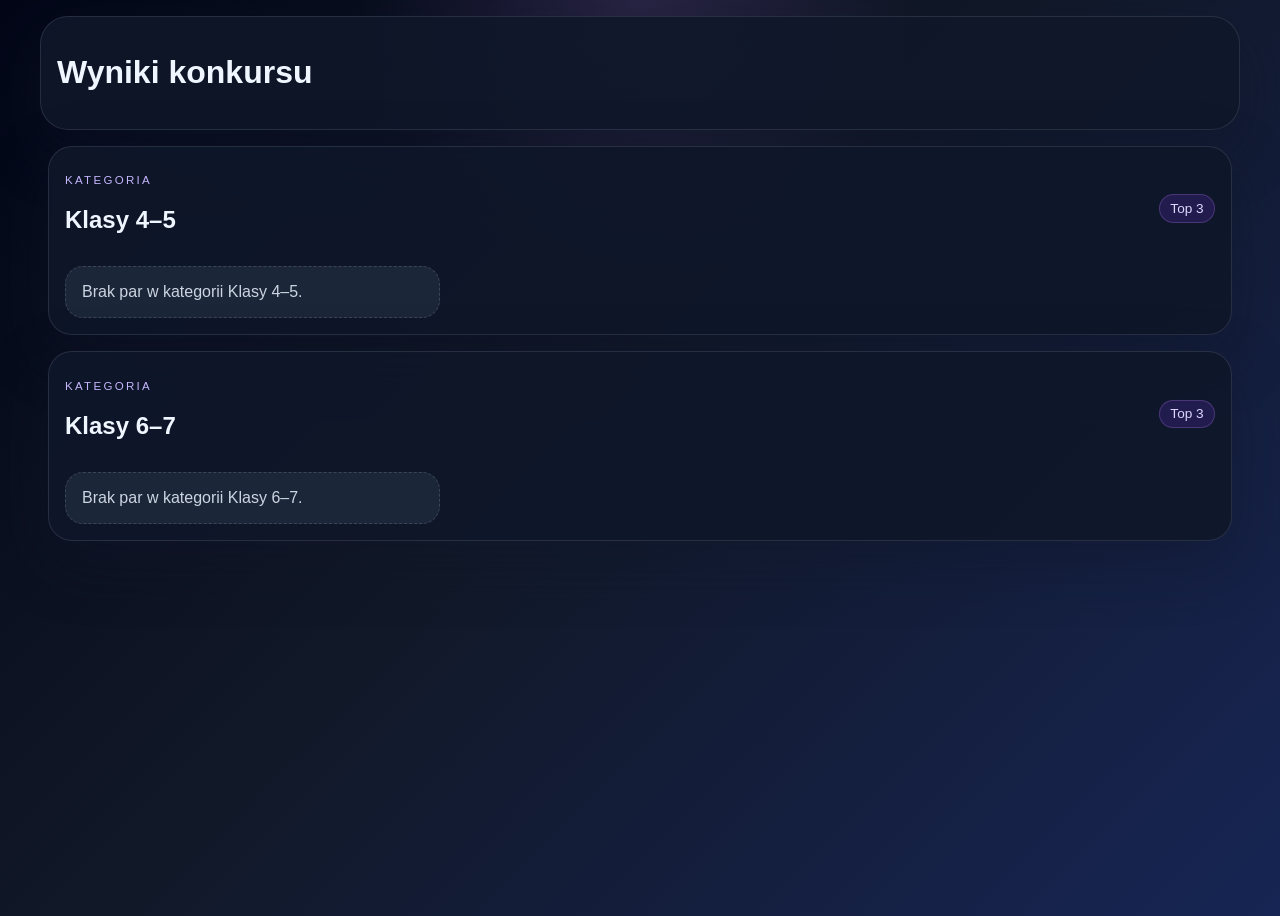
==== podium.html @ c76a5875 "Lepsze punkty i etykietki!" ====
<!DOCTYPE html>
<html lang="pl">
<head>
  <meta charset="UTF-8">
  <title>Podium</title>
  <meta name="viewport" content="width=device-width, initial-scale=1.0">
  <link rel="stylesheet" href="css/podium.css">
</head>
<body>

<header class="hero-card">
  <div>
    <h1>Wyniki konkursu</h1>
  </div>
</header>

<main class="page-shell">
  <section class="podium-section">
    <article class="panel podium-card-panel">
      <div class="panel-heading compact">
        <div>
          <p class="eyebrow">Kategoria</p>
          <h2 id="category-title-1">Klasy 4–5</h2>
        </div>
        <span class="pill">Top 3</span>
      </div>
      <div id="podium-1" class="podium-grid three-columns"></div>
    </article>

    <article class="panel podium-card-panel">
      <div class="panel-heading compact">
        <div>
          <p class="eyebrow">Kategoria</p>
          <h2 id="category-title-2">Klasy 6–7</h2>
        </div>
        <span class="pill">Top 3</span>
      </div>
      <div id="podium-2" class="podium-grid three-columns"></div>
    </article>
  </section>
</main>

<script src="js/storage.js"></script>
<script src="js/podium.js"></script>

</body>
</html>
---- css/podium.css ----
* { box-sizing: border-box; }

body {
  margin: 0;
  min-height: 100vh;
  font-family: "Segoe UI", Arial, sans-serif;
  background:
    radial-gradient(circle at top, rgba(192, 132, 252, 0.16), transparent 25%),
    linear-gradient(135deg, #020617 0%, #111827 45%, #172554 100%);
  color: #eff6ff;
}

.page-shell, .hero-card, .panel {
  width: min(1200px, calc(100% - 1rem));
  margin: 0 auto;
}

.hero-card {
  margin-top: 1rem;
  border-radius: 28px;
  padding: 1rem;
  background: rgba(15, 23, 42, 0.88);
  border: 1px solid rgba(148, 163, 184, 0.18);
  box-shadow: 0 20px 60px rgba(15, 23, 42, 0.45);
}

.eyebrow { text-transform: uppercase; letter-spacing: 0.2em; font-size: 0.72rem; color: #c4b5fd; }
.lead { color: #dbeafe; }

.page-shell { padding: 1rem 0 1.5rem; }

.podium-section { display: grid; gap: 1rem; }

.panel {
  border-radius: 24px;
  background: rgba(15, 23, 42, 0.9);
  border: 1px solid rgba(148, 163, 184, 0.18);
  box-shadow: 0 20px 60px rgba(15, 23, 42, 0.45);
  padding: 1rem;
}

.panel-heading { display: flex; justify-content: space-between; align-items: flex-end; gap: 1rem; margin-bottom: 0.75rem; }
.panel-heading.compact { align-items: center; }

.pill {
  display: inline-flex;
  align-items: center;
  gap: 0.35rem;
  border-radius: 999px;
  padding: 0.35rem 0.65rem;
  background: rgba(124, 58, 237, 0.18);
  border: 1px solid rgba(192, 132, 252, 0.25);
  color: #ddd6fe;
  font-size: 0.85rem;
}

.podium-grid {
  display: grid;
  gap: 0.75rem;
}

.podium-grid.three-columns { grid-template-columns: repeat(3, minmax(0, 1fr)); }

.podium-column {
  border-radius: 18px;
  padding: 0.5rem;
  text-align: center;
  color: #eff6ff;
  font-weight: 700;
  background: rgba(30, 41, 59, 0.92);
  border: 1px solid rgba(148, 163, 184, 0.18);
}

.first-place { background: linear-gradient(135deg, rgba(245, 158, 11, 0.18), rgba(251, 191, 36, 0.08)); }
.second-place { background: linear-gradient(135deg, rgba(148, 163, 184, 0.18), rgba(226, 232, 240, 0.08)); }
.third-place { background: linear-gradient(135deg, rgba(251, 146, 60, 0.18), rgba(253, 186, 116, 0.08)); }

.podium-card {
  border-radius: 18px;
  padding: 0.9rem;
  border: 1px solid rgba(148, 163, 184, 0.18);
  background: linear-gradient(135deg, rgba(30, 41, 59, 0.98), rgba(17, 24, 39, 0.98));
  box-shadow: 0 12px 30px rgba(15, 23, 42, 0.35);
}

.podium-card.first { border-color: rgba(251, 191, 36, 0.35); }
.podium-card.second { border-color: rgba(226, 232, 240, 0.25); }
.podium-card.third { border-color: rgba(254, 215, 170, 0.25); }

.medal { display: block; font-size: 1.2rem; margin-bottom: 0.25rem; }
.podium-card h3 { margin-bottom: 0.35rem; font-size: 1.04rem; }
.podium-card .score, .podium-card .time { margin: 0.15rem 0; color: #dbeafe; font-size: 0.92rem; }

.empty-card {
  border-radius: 18px;
  padding: 1rem;
  background: rgba(30, 41, 59, 0.92);
  border: 1px dashed rgba(148, 163, 184, 0.25);
  color: #cbd5e1;
}

@media (max-width: 980px) {
  .podium-grid.three-columns { grid-template-columns: 1fr; }
  .panel-heading { flex-direction: column; align-items: flex-start; }
}
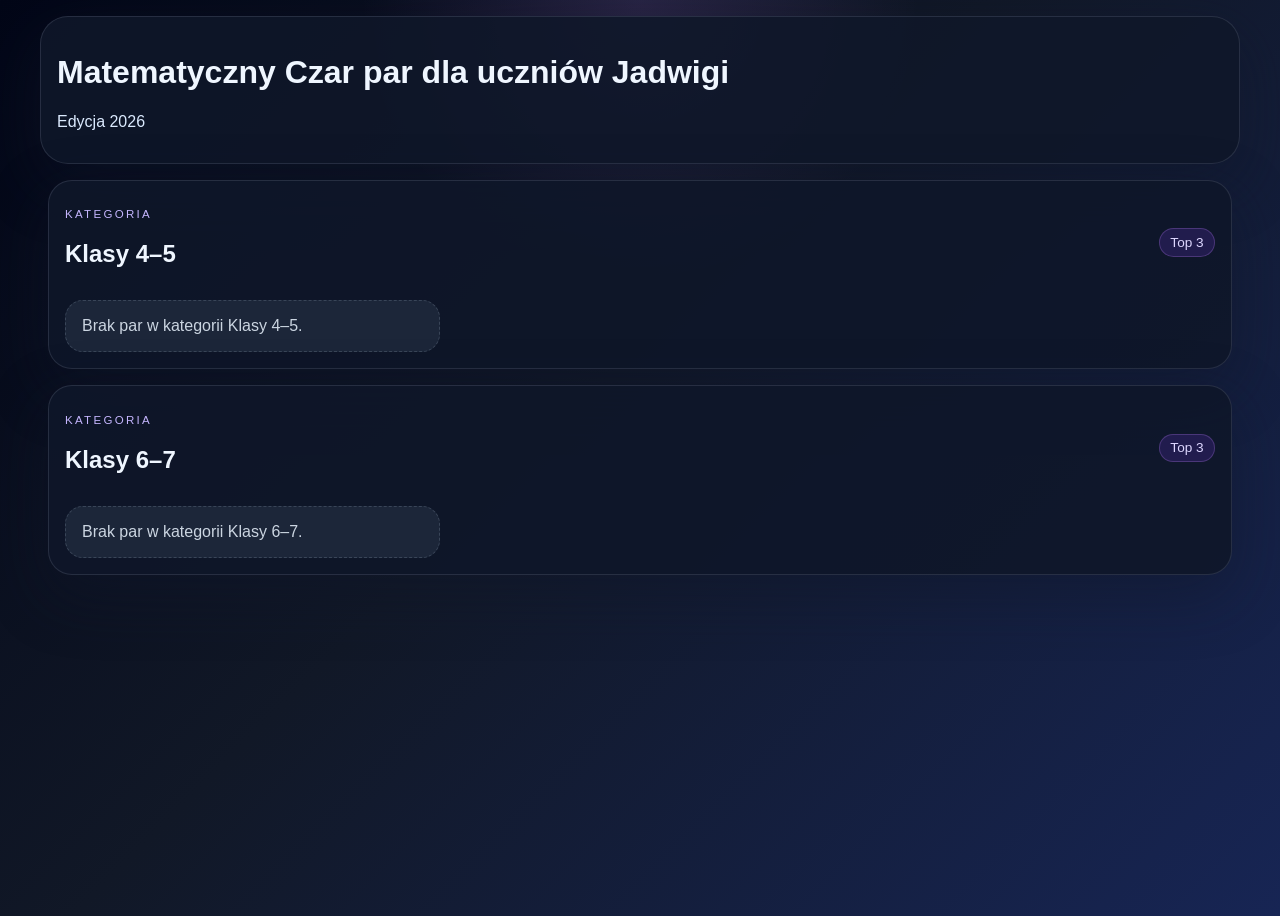
==== commit df1b8b37: "Update header title and add edition information" ====
--- a/podium.html
+++ b/podium.html
@@ -10,7 +10,8 @@
 
 <header class="hero-card">
   <div>
-    <h1>Wyniki konkursu</h1>
+    <h1>Matematyczny Czar par dla uczniów Jadwigi</h1>
+    <p class="lead">Edycja 2026</p>
   </div>
 </header>
 
@@ -44,4 +45,4 @@
 <script src="js/podium.js"></script>
 
 </body>
-</html>+</html>
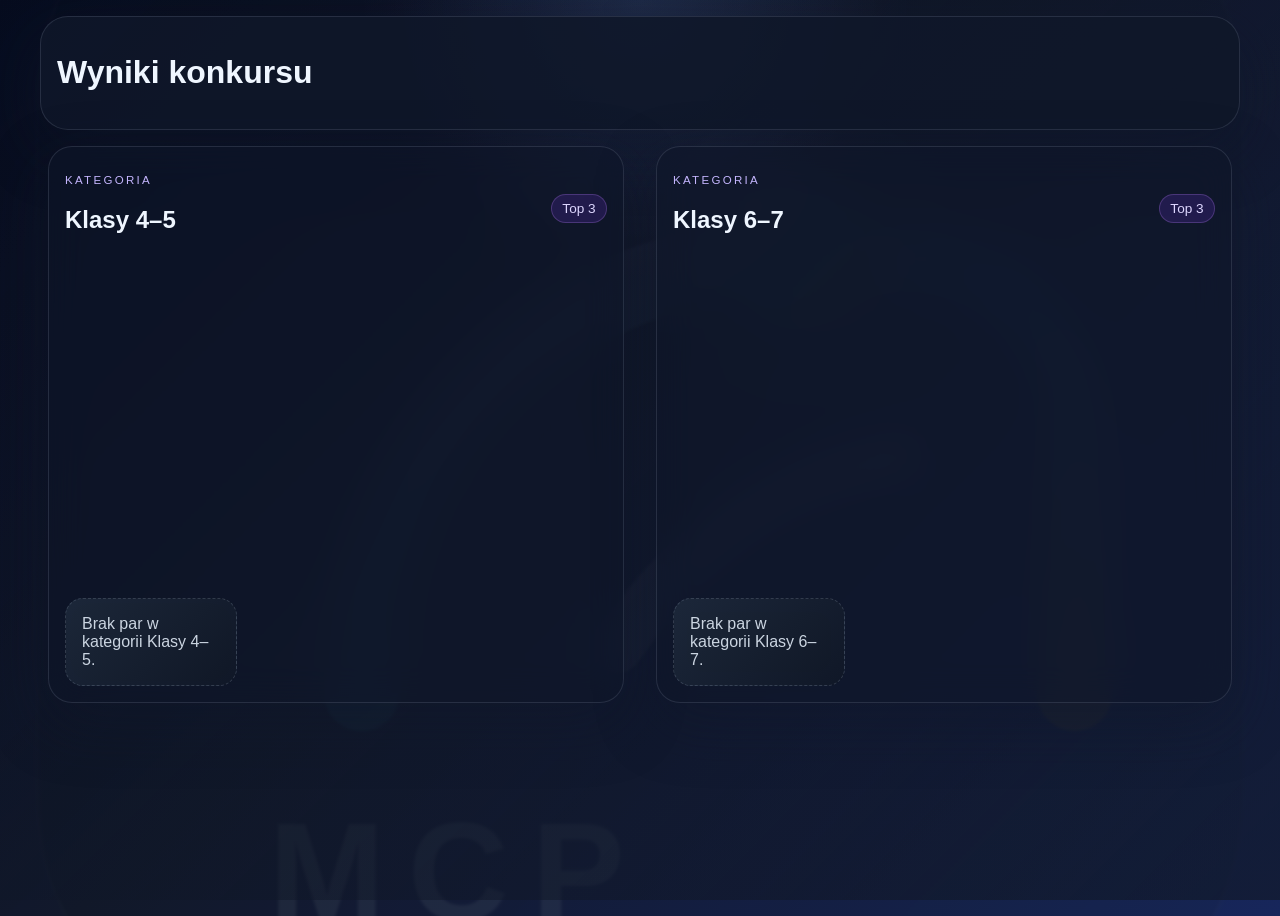
==== commit 4125803c: "Brym brym patapim" ====
--- a/podium.html
+++ b/podium.html
@@ -4,14 +4,14 @@
   <meta charset="UTF-8">
   <title>Podium</title>
   <meta name="viewport" content="width=device-width, initial-scale=1.0">
+  <link rel="icon" type="image/svg+xml" href="assets/favicon.svg">
   <link rel="stylesheet" href="css/podium.css">
 </head>
 <body>
 
 <header class="hero-card">
   <div>
-    <h1>Matematyczny Czar par dla uczniów Jadwigi</h1>
-    <p class="lead">Edycja 2026</p>
+    <h1>Wyniki konkursu</h1>
   </div>
 </header>
 
@@ -45,4 +45,4 @@
 <script src="js/podium.js"></script>
 
 </body>
-</html>
+</html>
--- a/css/podium.css
+++ b/css/podium.css
@@ -8,6 +8,30 @@
     radial-gradient(circle at top, rgba(192, 132, 252, 0.16), transparent 25%),
     linear-gradient(135deg, #020617 0%, #111827 45%, #172554 100%);
   color: #eff6ff;
+  position: relative;
+  overflow-x: hidden;
+}
+
+body::before {
+  content: "";
+  position: fixed;
+  inset: -8%;
+  background:
+    linear-gradient(rgba(15, 23, 42, 0.20), rgba(15, 23, 42, 0.20)),
+    url("../assets/logo.svg") center/cover no-repeat;
+  opacity: 0.08;
+  filter: blur(1.5px) saturate(1.1);
+  z-index: -2;
+}
+
+body::after {
+  content: "";
+  position: fixed;
+  inset: 0;
+  background:
+    radial-gradient(circle at top, rgba(56, 189, 248, 0.08), transparent 22%),
+    linear-gradient(135deg, rgba(15, 23, 42, 0.35), rgba(17, 24, 39, 0.65));
+  z-index: -1;
 }
 
 .page-shell, .hero-card, .panel {
@@ -29,14 +53,16 @@
 
 .page-shell { padding: 1rem 0 1.5rem; }
 
-.podium-section { display: grid; gap: 1rem; }
+.podium-section { display: grid; gap: 1rem; grid-template-columns: repeat(2, minmax(0, 1fr)); }
 
 .panel {
   border-radius: 24px;
-  background: rgba(15, 23, 42, 0.9);
+  background: rgba(15, 23, 42, 0.56);
   border: 1px solid rgba(148, 163, 184, 0.18);
   box-shadow: 0 20px 60px rgba(15, 23, 42, 0.45);
   padding: 1rem;
+  backdrop-filter: blur(18px);
+  -webkit-backdrop-filter: blur(18px);
 }
 
 .panel-heading { display: flex; justify-content: space-between; align-items: flex-end; gap: 1rem; margin-bottom: 0.75rem; }
@@ -56,50 +82,92 @@
 
 .podium-grid {
   display: grid;
-  gap: 0.75rem;
+  gap: 0.85rem;
+  align-items: end;
+  grid-template-columns: repeat(3, minmax(0, 1fr));
+  min-height: 420px;
 }
 
-.podium-grid.three-columns { grid-template-columns: repeat(3, minmax(0, 1fr)); }
-
 .podium-column {
-  border-radius: 18px;
-  padding: 0.5rem;
-  text-align: center;
-  color: #eff6ff;
-  font-weight: 700;
-  background: rgba(30, 41, 59, 0.92);
-  border: 1px solid rgba(148, 163, 184, 0.18);
+  display: flex;
+  align-items: flex-end;
+  min-height: 420px;
 }
 
-.first-place { background: linear-gradient(135deg, rgba(245, 158, 11, 0.18), rgba(251, 191, 36, 0.08)); }
-.second-place { background: linear-gradient(135deg, rgba(148, 163, 184, 0.18), rgba(226, 232, 240, 0.08)); }
-.third-place { background: linear-gradient(135deg, rgba(251, 146, 60, 0.18), rgba(253, 186, 116, 0.08)); }
+.podium-riser {
+  width: 100%;
+  min-height: var(--podium-height, 170px);
+  display: flex;
+  align-items: flex-end;
+}
 
 .podium-card {
-  border-radius: 18px;
+  width: 100%;
+  min-height: var(--podium-height, 170px);
+  border-radius: 22px;
   padding: 0.9rem;
   border: 1px solid rgba(148, 163, 184, 0.18);
-  background: linear-gradient(135deg, rgba(30, 41, 59, 0.98), rgba(17, 24, 39, 0.98));
-  box-shadow: 0 12px 30px rgba(15, 23, 42, 0.35);
+  background: linear-gradient(135deg, rgba(17, 24, 39, 0.82), rgba(30, 41, 59, 0.92));
+  box-shadow: 0 18px 40px rgba(15, 23, 42, 0.38);
+  text-align: center;
+  display: flex;
+  flex-direction: column;
+  justify-content: flex-end;
+  gap: 0.2rem;
+  backdrop-filter: blur(14px);
+  -webkit-backdrop-filter: blur(14px);
+  transition: transform 180ms ease, box-shadow 180ms ease;
 }
 
-.podium-card.first { border-color: rgba(251, 191, 36, 0.35); }
+.podium-column.first .podium-card { background: linear-gradient(135deg, rgba(251, 191, 36, 0.18), rgba(120, 53, 15, 0.78)); }
+.podium-column.second .podium-card { background: linear-gradient(135deg, rgba(226, 232, 240, 0.16), rgba(30, 41, 59, 0.92)); }
+.podium-column.third .podium-card { background: linear-gradient(135deg, rgba(253, 186, 116, 0.16), rgba(120, 53, 15, 0.68)); }
+
+.podium-card::before {
+  content: "";
+  position: absolute;
+  inset: 0;
+  border-radius: inherit;
+  background: linear-gradient(180deg, rgba(255, 255, 255, 0.08), rgba(255, 255, 255, 0) 28%);
+  pointer-events: none;
+}
+
+.podium-card > * { position: relative; z-index: 1; }
+
+.podium-card.first { border-color: rgba(251, 191, 36, 0.45); box-shadow: 0 18px 45px rgba(251, 191, 36, 0.18); }
 .podium-card.second { border-color: rgba(226, 232, 240, 0.25); }
-.podium-card.third { border-color: rgba(254, 215, 170, 0.25); }
+.podium-card.third { border-color: rgba(253, 186, 116, 0.35); }
 
-.medal { display: block; font-size: 1.2rem; margin-bottom: 0.25rem; }
-.podium-card h3 { margin-bottom: 0.35rem; font-size: 1.04rem; }
-.podium-card .score, .podium-card .time { margin: 0.15rem 0; color: #dbeafe; font-size: 0.92rem; }
+.medal { display: block; font-size: 1.15rem; margin-bottom: 0.15rem; }
+.podium-card h3 { margin: 0 0 0.15rem; font-size: 1.04rem; line-height: 1.2; }
+.podium-card .score, .podium-card .time { margin: 0; color: #eff6ff; font-size: 0.92rem; }
+
+.podium-card .score { color: #fde68a; font-weight: 700; }
+.podium-card .time { color: #dbeafe; }
 
 .empty-card {
   border-radius: 18px;
   padding: 1rem;
-  background: rgba(30, 41, 59, 0.92);
+  background: linear-gradient(135deg, rgba(30, 41, 59, 0.92), rgba(17, 24, 39, 0.92));
   border: 1px dashed rgba(148, 163, 184, 0.25);
   color: #cbd5e1;
+  backdrop-filter: blur(14px);
+  -webkit-backdrop-filter: blur(14px);
+}
+
+@media (max-width: 1180px) {
+  .podium-section { grid-template-columns: 1fr; }
 }
 
 @media (max-width: 980px) {
-  .podium-grid.three-columns { grid-template-columns: 1fr; }
   .panel-heading { flex-direction: column; align-items: flex-start; }
+  .podium-grid { min-height: auto; }
+  .podium-column { min-height: auto; }
 }
+
+@media (max-width: 720px) {
+  .podium-grid { grid-template-columns: 1fr; }
+  .podium-column { min-height: auto; }
+  .podium-riser { min-height: auto; }
+  .podium-card { min-height: auto; }
+}
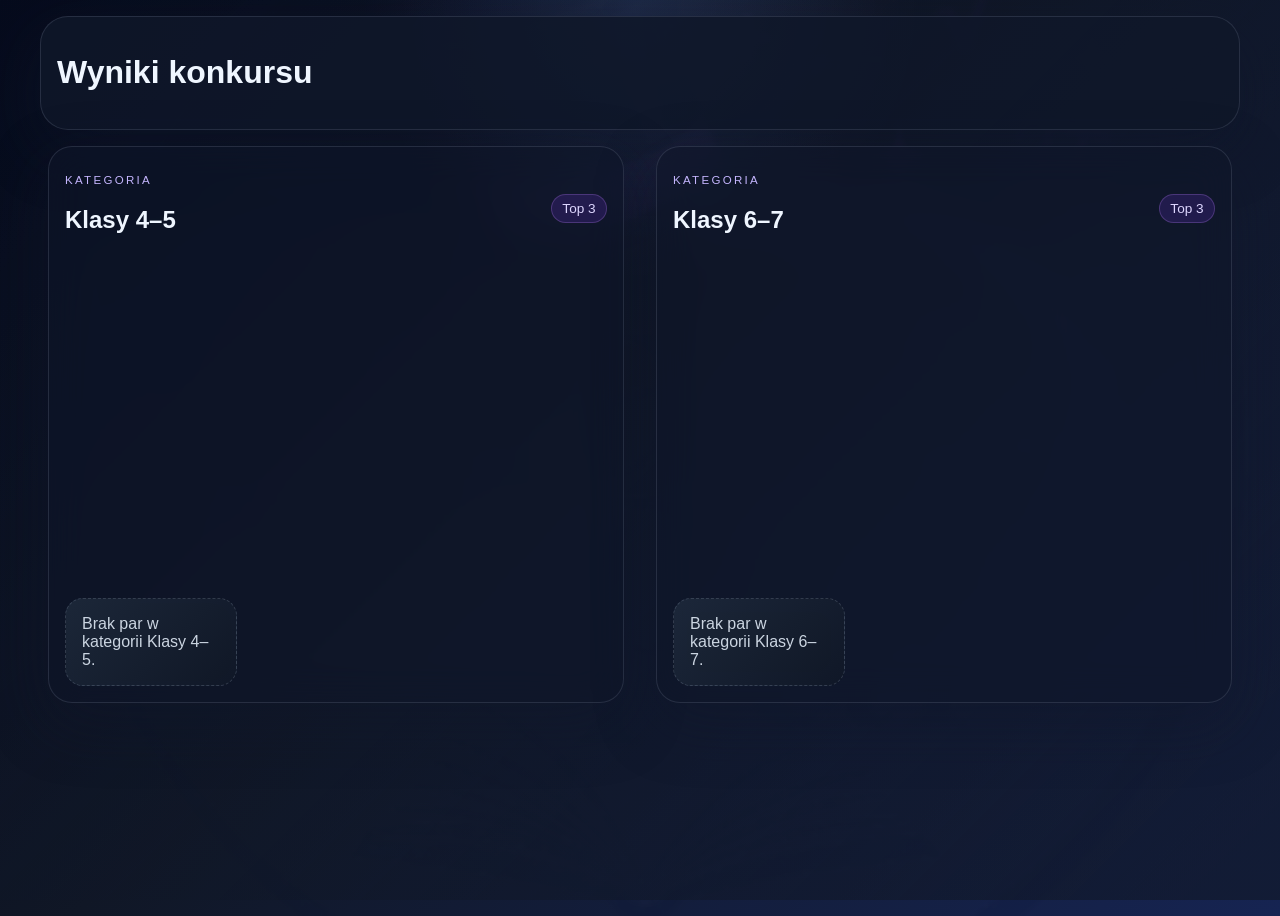
==== commit 002b4655: "Tung Tung Tung push i commit" ====
--- a/podium.html
+++ b/podium.html
@@ -4,7 +4,7 @@
   <meta charset="UTF-8">
   <title>Podium</title>
   <meta name="viewport" content="width=device-width, initial-scale=1.0">
-  <link rel="icon" type="image/svg+xml" href="assets/favicon.svg">
+  <link rel="icon" type="image/png" href="assets/Mat-carpar icon.png">
   <link rel="stylesheet" href="css/podium.css">
 </head>
 <body>
--- a/css/podium.css
+++ b/css/podium.css
@@ -17,9 +17,9 @@
   position: fixed;
   inset: -8%;
   background:
-    linear-gradient(rgba(15, 23, 42, 0.20), rgba(15, 23, 42, 0.20)),
-    url("../assets/logo.svg") center/cover no-repeat;
-  opacity: 0.08;
+    linear-gradient(rgba(15, 23, 42, 0.18), rgba(15, 23, 42, 0.18)),
+    url("../assets/Mat-czarpar logo.png") center/cover no-repeat;
+  opacity: 0.10;
   filter: blur(1.5px) saturate(1.1);
   z-index: -2;
 }
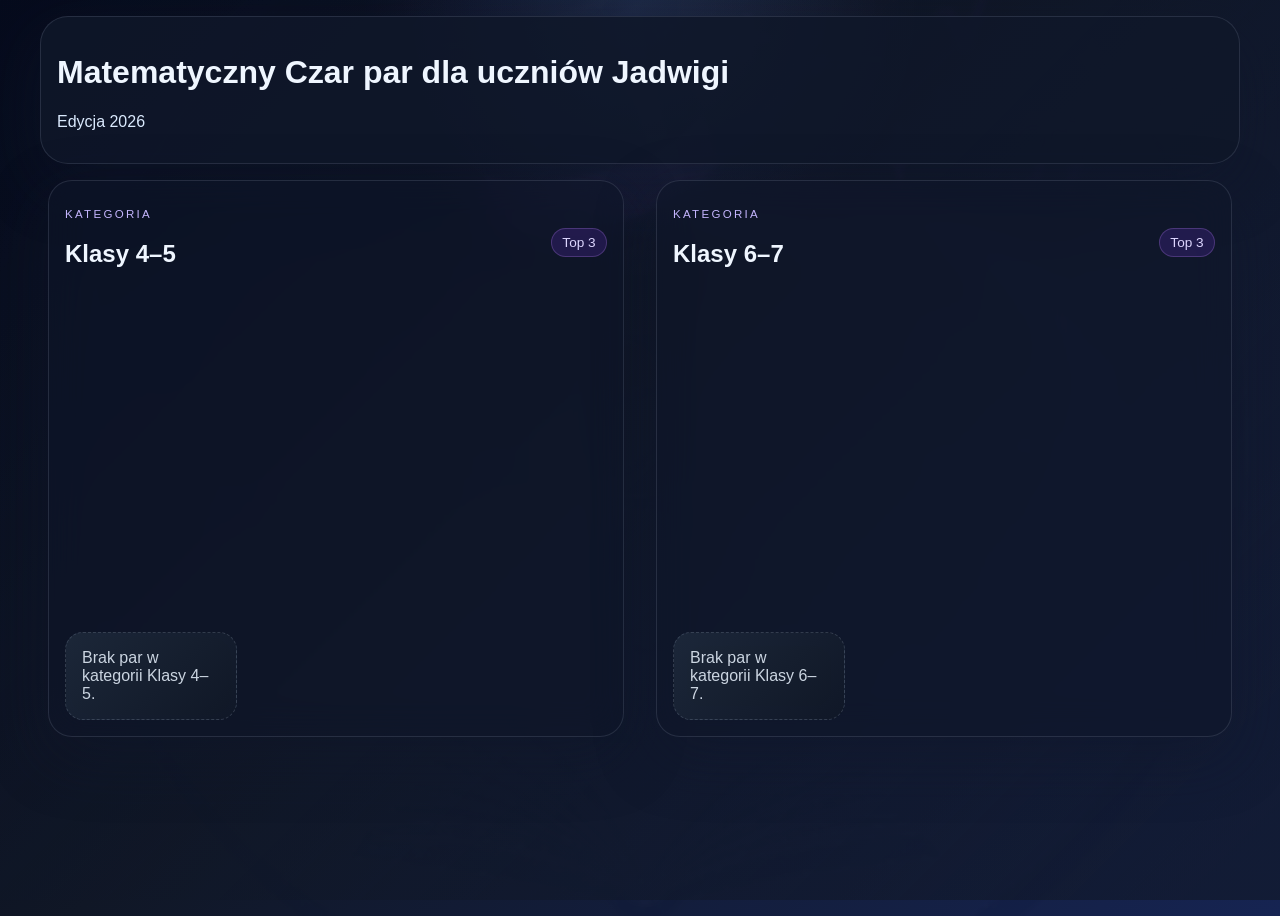
==== commit 977f86b8: "Merge branch 'main' of https://github.com/SOmeGifidifi/Matematyczny-czar-par-tabela" ====
--- a/podium.html
+++ b/podium.html
@@ -11,7 +11,8 @@
 
 <header class="hero-card">
   <div>
-    <h1>Wyniki konkursu</h1>
+    <h1>Matematyczny Czar par dla uczniów Jadwigi</h1>
+    <p class="lead">Edycja 2026</p>
   </div>
 </header>
 
@@ -45,4 +46,4 @@
 <script src="js/podium.js"></script>
 
 </body>
-</html>+</html>
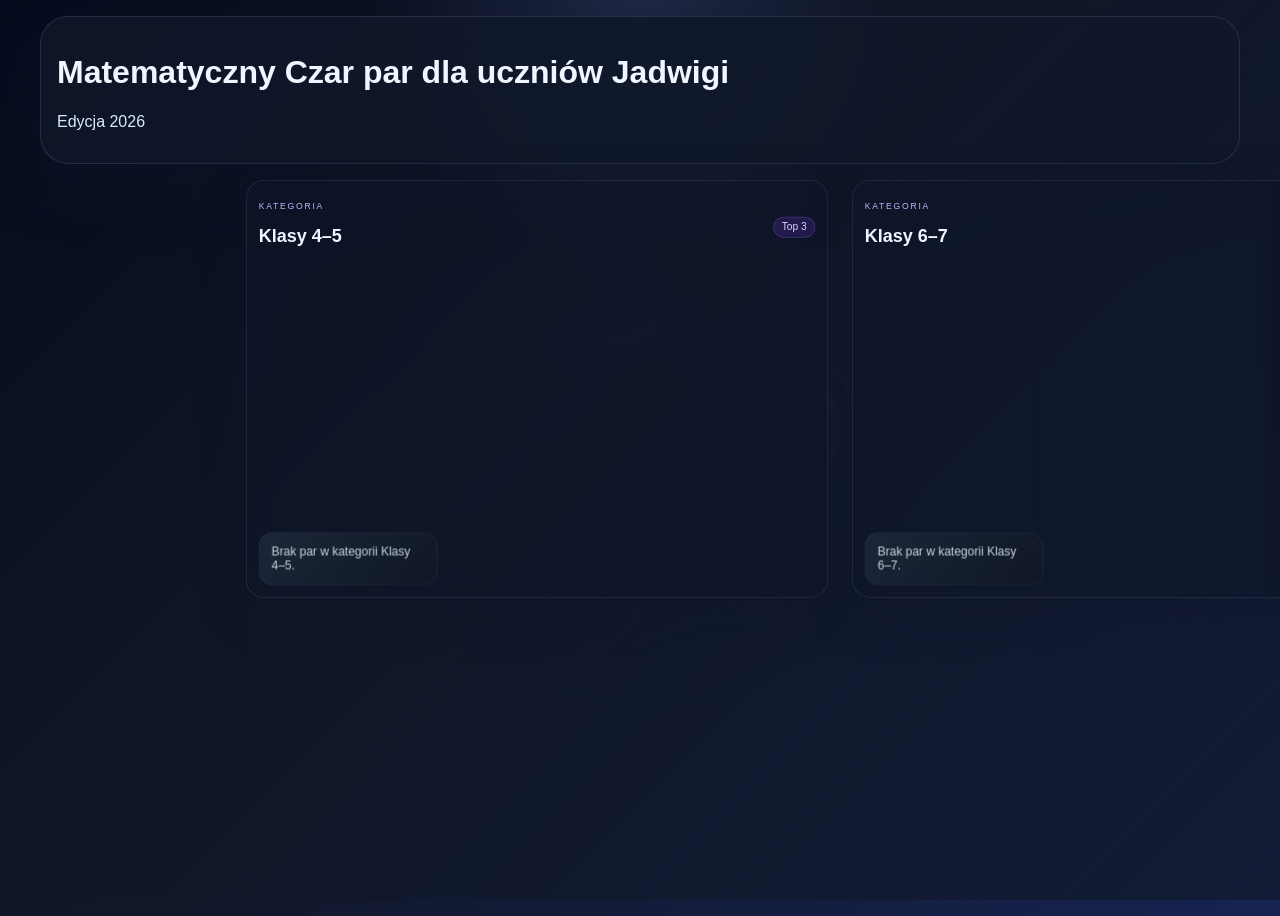
==== commit fae3527e: "Hotfix pol tekstowych" ====
--- a/podium.html
+++ b/podium.html
@@ -16,9 +16,10 @@
   </div>
 </header>
 
-<main class="page-shell">
-  <section class="podium-section">
-    <article class="panel podium-card-panel">
+<main class="page-shell podium-shell">
+  <div class="podium-stage">
+    <section class="podium-section">
+      <article class="panel podium-card-panel">
       <div class="panel-heading compact">
         <div>
           <p class="eyebrow">Kategoria</p>
@@ -38,8 +39,9 @@
         <span class="pill">Top 3</span>
       </div>
       <div id="podium-2" class="podium-grid three-columns"></div>
-    </article>
-  </section>
+      </article>
+    </section>
+  </div>
 </main>
 
 <script src="js/storage.js"></script>
--- a/css/podium.css
+++ b/css/podium.css
@@ -19,8 +19,9 @@
   background:
     linear-gradient(rgba(15, 23, 42, 0.18), rgba(15, 23, 42, 0.18)),
     url("../assets/Mat-czarpar logo.png") center/cover no-repeat;
-  opacity: 0.10;
-  filter: blur(1.5px) saturate(1.1);
+  background-size: min(72vmin, 780px) auto;
+  opacity: 0.22;
+  filter: none;
   z-index: -2;
 }
 
@@ -36,6 +37,17 @@
 
 .page-shell, .hero-card, .panel {
   width: min(1200px, calc(100% - 1rem));
+  margin: 0 auto;
+}
+
+.podium-shell {
+  padding-top: 0.5rem;
+}
+
+.podium-stage {
+  transform: scale(var(--podium-scale, 1));
+  transform-origin: top center;
+  width: calc(100% / var(--podium-scale, 1));
   margin: 0 auto;
 }
 
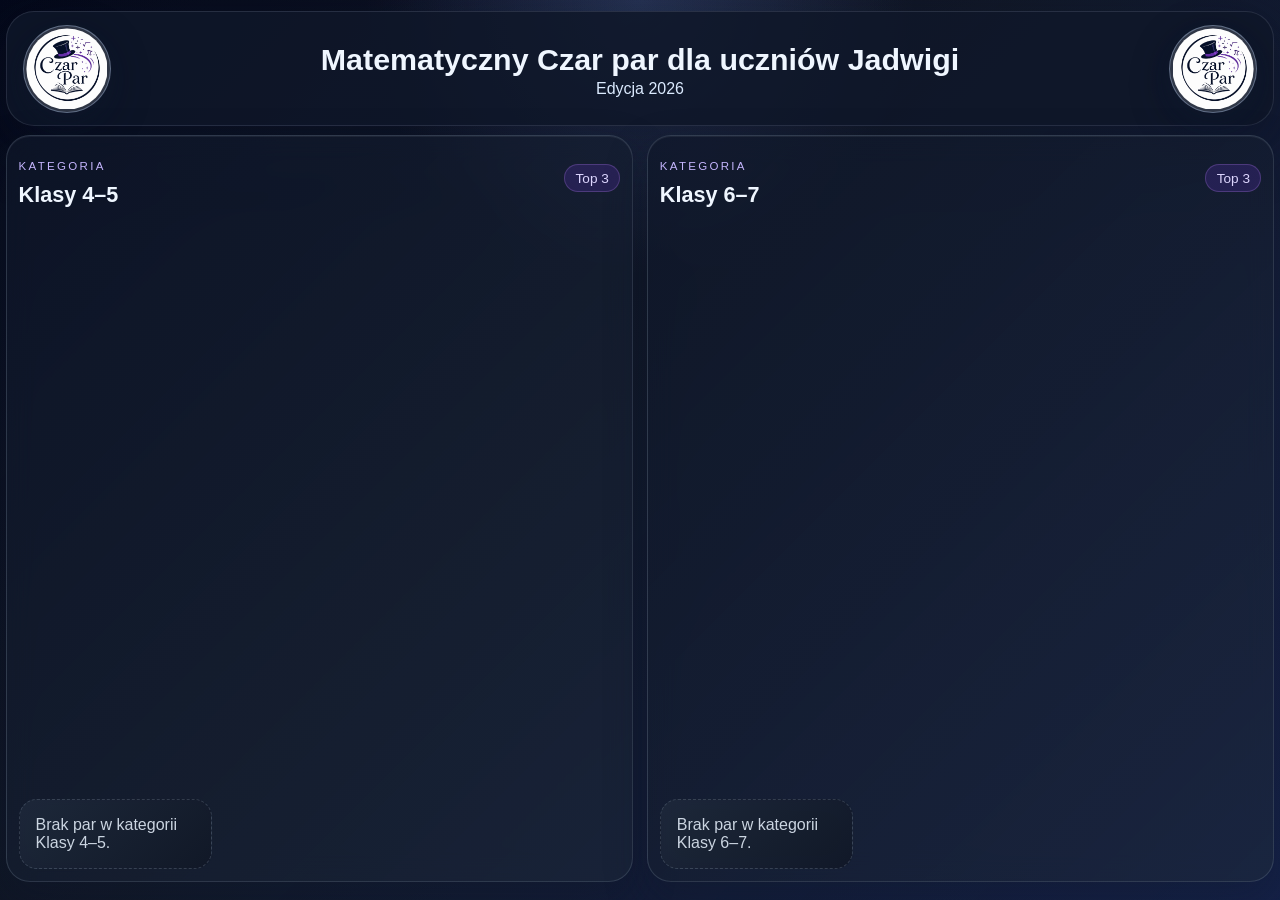
==== commit 9661a5a4: "SKALOWANIE (Tym razem sprawne)" ====
--- a/podium.html
+++ b/podium.html
@@ -10,9 +10,13 @@
 <body>
 
 <header class="hero-card">
-  <div>
-    <h1>Matematyczny Czar par dla uczniów Jadwigi</h1>
-    <p class="lead">Edycja 2026</p>
+  <div class="hero-inner">
+    <img src="assets/Mat-carpar icon.png" alt="Logo po lewej" class="hero-logo hero-logo-left">
+    <div class="hero-copy">
+      <h1>Matematyczny Czar par dla uczniów Jadwigi</h1>
+      <p class="lead">Edycja 2026</p>
+    </div>
+    <img src="assets/Mat-carpar icon.png" alt="Logo po prawej" class="hero-logo hero-logo-right">
   </div>
 </header>
 
--- a/css/podium.css
+++ b/css/podium.css
@@ -2,27 +2,20 @@
 
 body {
   margin: 0;
-  min-height: 100vh;
+  min-height: 100dvh;
+  height: 100dvh;
+  width: 100dvw;
+  max-width: 100dvw;
+  padding: clamp(8px, 1.2vh, 14px) 0.35rem 0;
+  overflow: hidden;
+  display: flex;
+  flex-direction: column;
   font-family: "Segoe UI", Arial, sans-serif;
   background:
     radial-gradient(circle at top, rgba(192, 132, 252, 0.16), transparent 25%),
     linear-gradient(135deg, #020617 0%, #111827 45%, #172554 100%);
   color: #eff6ff;
   position: relative;
-  overflow-x: hidden;
-}
-
-body::before {
-  content: "";
-  position: fixed;
-  inset: -8%;
-  background:
-    linear-gradient(rgba(15, 23, 42, 0.18), rgba(15, 23, 42, 0.18)),
-    url("../assets/Mat-czarpar logo.png") center/cover no-repeat;
-  background-size: min(72vmin, 780px) auto;
-  opacity: 0.22;
-  filter: none;
-  z-index: -2;
 }
 
 body::after {
@@ -30,55 +23,163 @@
   position: fixed;
   inset: 0;
   background:
-    radial-gradient(circle at top, rgba(56, 189, 248, 0.08), transparent 22%),
-    linear-gradient(135deg, rgba(15, 23, 42, 0.35), rgba(17, 24, 39, 0.65));
+    radial-gradient(circle at top, rgba(56, 189, 248, 0.11), transparent 24%),
+    linear-gradient(135deg, rgba(15, 23, 42, 0.18), rgba(17, 24, 39, 0.28));
   z-index: -1;
 }
 
 .page-shell, .hero-card, .panel {
-  width: min(1200px, calc(100% - 1rem));
+  width: 100%;
+  max-width: min(1600px, calc(100dvw - 0.7rem));
   margin: 0 auto;
 }
 
 .podium-shell {
-  padding-top: 0.5rem;
+  flex: 1 1 auto;
+  min-height: 0;
+  display: flex;
+  padding-top: clamp(6px, 1vh, 10px);
+  padding-bottom: clamp(12px, 2vh, 20px);
 }
 
 .podium-stage {
-  transform: scale(var(--podium-scale, 1));
-  transform-origin: top center;
-  width: calc(100% / var(--podium-scale, 1));
+  width: 100%;
+  flex: 1 1 auto;
+  min-height: 0;
   margin: 0 auto;
+  display: flex;
 }
 
 .hero-card {
-  margin-top: 1rem;
+  margin-top: 0;
   border-radius: 28px;
-  padding: 1rem;
+  padding: 0.8rem 1rem;
   background: rgba(15, 23, 42, 0.88);
   border: 1px solid rgba(148, 163, 184, 0.18);
   box-shadow: 0 20px 60px rgba(15, 23, 42, 0.45);
 }
 
+.hero-inner {
+  display: flex;
+  align-items: center;
+  justify-content: center;
+  gap: clamp(0.75rem, 2vw, 1.25rem);
+}
+
+.hero-copy {
+  flex: 1 1 auto;
+  min-width: 0;
+  text-align: center;
+}
+
+.hero-card h1 {
+  text-align: center;
+
+  margin: 0.1rem 0;
+  font-size: clamp(1.15rem, 2vw + 0.8rem, 1.9rem);
+  line-height: 1.2;
+}
+
+.hero-card .lead {
+  margin: 0.15rem 0 0;
+  font-size: clamp(0.9rem, 0.6vw + 0.8rem, 1rem);
+  text-align: center;
+}
+
+.hero-logo {
+  flex: 0 0 auto;
+  width: clamp(44px, 7vw, 88px);
+  height: clamp(44px, 7vw, 88px);
+  max-height: 88px;
+  object-fit: cover;
+  border-radius: 50%;
+  overflow: hidden;
+  padding: 0.15rem;
+  background: rgba(255, 255, 255, 0.14);
+  border: 1px solid rgba(191, 219, 254, 0.35);
+  box-shadow: 0 10px 24px rgba(15, 23, 42, 0.35);
+  filter: drop-shadow(0 8px 18px rgba(15, 23, 42, 0.35));
+}
+
+.hero-logo-left {
+  order: -1;
+}
+
+@media (max-width: 720px) {
+  .hero-inner {
+    flex-wrap: wrap;
+  }
+
+  .hero-logo {
+    width: clamp(36px, 12vw, 64px);
+    max-height: 56px;
+  }
+
+  .hero-copy {
+    order: 0;
+    width: 100%;
+  }
+}
+
 .eyebrow { text-transform: uppercase; letter-spacing: 0.2em; font-size: 0.72rem; color: #c4b5fd; }
 .lead { color: #dbeafe; }
 
-.page-shell { padding: 1rem 0 1.5rem; }
-
-.podium-section { display: grid; gap: 1rem; grid-template-columns: repeat(2, minmax(0, 1fr)); }
+.page-shell {
+  display: flex;
+  justify-content: center;
+  flex: 1 1 auto;
+  padding: clamp(6px, 1vh, 10px) 0 clamp(12px, 2vh, 20px);
+}
+
+.podium-section {
+  width: 100%;
+  max-width: 100%;
+  display: grid;
+  gap: 0.85rem;
+  grid-template-columns: repeat(2, minmax(0, 1fr));
+  align-items: stretch;
+  min-height: 0;
+  flex: 1 1 auto;
+  height: 100%;
+}
 
 .panel {
+  width: 100%;
+  max-width: 100%;
   border-radius: 24px;
-  background: rgba(15, 23, 42, 0.56);
-  border: 1px solid rgba(148, 163, 184, 0.18);
-  box-shadow: 0 20px 60px rgba(15, 23, 42, 0.45);
-  padding: 1rem;
-  backdrop-filter: blur(18px);
-  -webkit-backdrop-filter: blur(18px);
-}
-
-.panel-heading { display: flex; justify-content: space-between; align-items: flex-end; gap: 1rem; margin-bottom: 0.75rem; }
+  background: linear-gradient(135deg, rgba(15, 23, 42, 0.72), rgba(30, 41, 59, 0.56));
+  border: 1px solid rgba(148, 163, 184, 0.22);
+  box-shadow: 0 18px 40px rgba(15, 23, 42, 0.35), inset 0 1px 0 rgba(255, 255, 255, 0.06);
+  padding: 0.75rem;
+  overflow: hidden;
+  backdrop-filter: blur(14px);
+  -webkit-backdrop-filter: blur(14px);
+}
+
+.podium-card-panel {
+  display: flex;
+  flex-direction: column;
+  min-height: 0;
+  height: 100%;
+  max-width: 100%;
+  overflow: hidden;
+}
+
+.panel-heading {
+  display: flex;
+  justify-content: space-between;
+  align-items: flex-end;
+  gap: 0.75rem;
+  margin-bottom: 0.5rem;
+}
+
 .panel-heading.compact { align-items: center; }
+
+.panel-heading h2 {
+  margin: 0.15rem 0 0;
+  font-size: clamp(1rem, 1vw + 0.75rem, 1.35rem);
+  line-height: 1.15;
+}
 
 .pill {
   display: inline-flex;
@@ -93,17 +194,29 @@
 }
 
 .podium-grid {
+  width: 100%;
+  max-width: 100%;
   display: grid;
-  gap: 0.85rem;
+  gap: 0.65rem;
   align-items: end;
   grid-template-columns: repeat(3, minmax(0, 1fr));
-  min-height: 420px;
+  min-height: clamp(180px, 32vh, 340px);
+  height: auto;
+  flex: 1 1 auto;
+}
+
+.podium-column,
+.podium-riser,
+.podium-card {
+  min-width: 0;
+  max-width: 100%;
 }
 
 .podium-column {
   display: flex;
   align-items: flex-end;
-  min-height: 420px;
+  min-height: 0;
+  height: 100%;
 }
 
 .podium-riser {
@@ -114,8 +227,12 @@
 }
 
 .podium-card {
-  width: 100%;
+  position: relative;
+  overflow: hidden;
+  width: 100%;
+  box-sizing: border-box;
   min-height: var(--podium-height, 170px);
+  height: auto;
   border-radius: 22px;
   padding: 0.9rem;
   border: 1px solid rgba(148, 163, 184, 0.18);
@@ -150,9 +267,9 @@
 .podium-card.second { border-color: rgba(226, 232, 240, 0.25); }
 .podium-card.third { border-color: rgba(253, 186, 116, 0.35); }
 
-.medal { display: block; font-size: 1.15rem; margin-bottom: 0.15rem; }
-.podium-card h3 { margin: 0 0 0.15rem; font-size: 1.04rem; line-height: 1.2; }
-.podium-card .score, .podium-card .time { margin: 0; color: #eff6ff; font-size: 0.92rem; }
+.medal { display: block; font-size: clamp(1rem, 1vw + 0.6rem, 1.15rem); margin-bottom: 0.1rem; }
+.podium-card h3 { margin: 0 0 0.15rem; font-size: clamp(0.95rem, 0.9vw + 0.55rem, 1.08rem); line-height: 1.15; word-break: break-word; }
+.podium-card .score, .podium-card .time { margin: 0; color: #eff6ff; font-size: clamp(0.82rem, 0.45vw + 0.72rem, 0.95rem); }
 
 .podium-card .score { color: #fde68a; font-weight: 700; }
 .podium-card .time { color: #dbeafe; }
@@ -168,17 +285,21 @@
 }
 
 @media (max-width: 1180px) {
-  .podium-section { grid-template-columns: 1fr; }
+  .podium-section { grid-template-columns: 1fr; min-height: auto; }
+  .podium-grid { min-height: clamp(280px, 42vh, 420px); height: auto; }
 }
 
 @media (max-width: 980px) {
   .panel-heading { flex-direction: column; align-items: flex-start; }
-  .podium-grid { min-height: auto; }
-  .podium-column { min-height: auto; }
+  .podium-grid { min-height: 300px; }
+  .podium-column { min-height: 0; }
+  .podium-card { min-height: 110px; }
 }
 
 @media (max-width: 720px) {
-  .podium-grid { grid-template-columns: 1fr; }
+  .page-shell, .hero-card, .panel { width: min(1600px, calc(100vw - 0.5rem)); }
+  .panel { padding: 0.55rem; }
+  .podium-grid { grid-template-columns: 1fr; gap: 0.5rem; }
   .podium-column { min-height: auto; }
   .podium-riser { min-height: auto; }
   .podium-card { min-height: auto; }
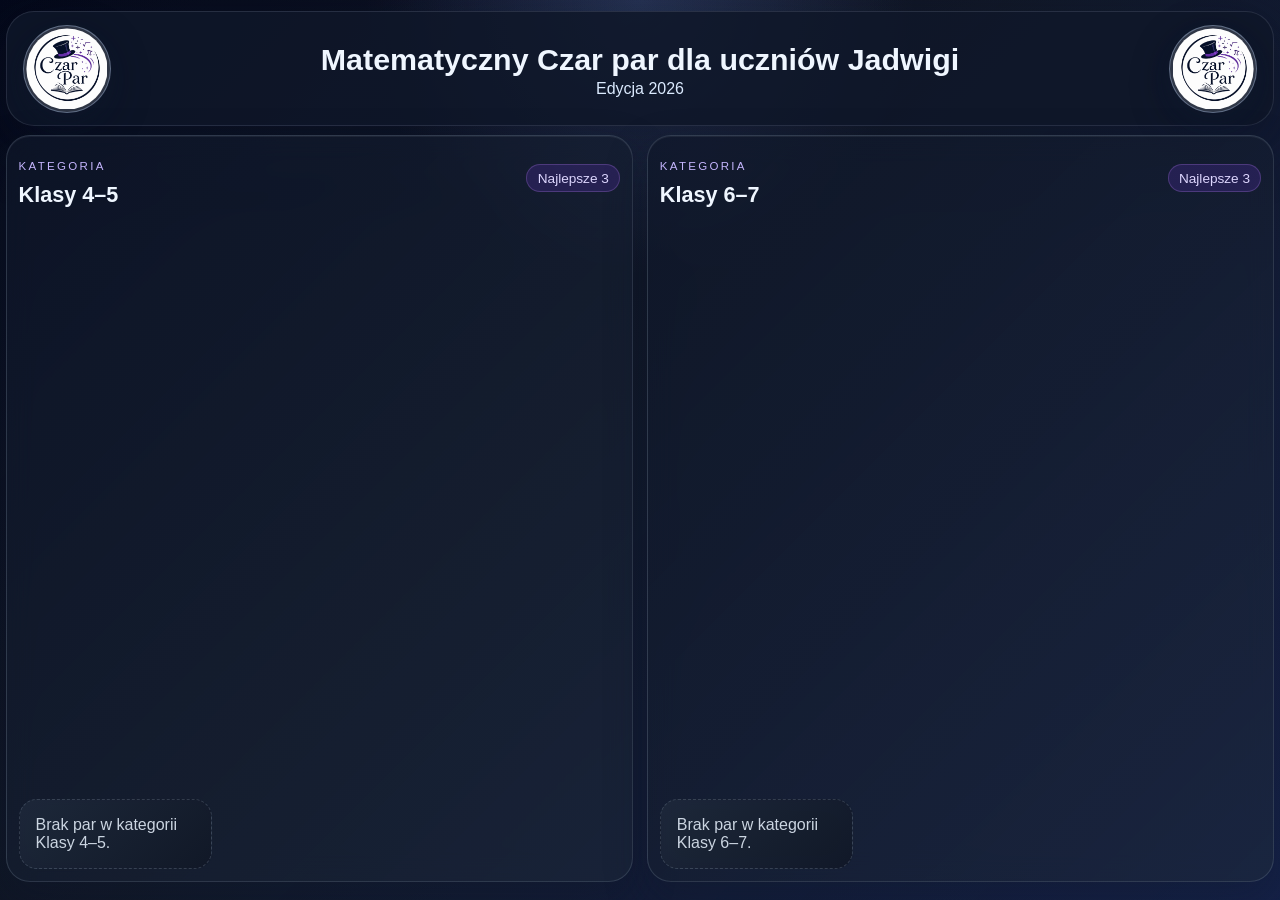
==== commit 3b9a6b43: "WIĘCEJ sprawnego skalowania" ====
--- a/podium.html
+++ b/podium.html
@@ -29,7 +29,7 @@
           <p class="eyebrow">Kategoria</p>
           <h2 id="category-title-1">Klasy 4–5</h2>
         </div>
-        <span class="pill">Top 3</span>
+        <span class="pill">Najlepsze 3</span>
       </div>
       <div id="podium-1" class="podium-grid three-columns"></div>
     </article>
@@ -40,7 +40,7 @@
           <p class="eyebrow">Kategoria</p>
           <h2 id="category-title-2">Klasy 6–7</h2>
         </div>
-        <span class="pill">Top 3</span>
+        <span class="pill">Najlepsze 3</span>
       </div>
       <div id="podium-2" class="podium-grid three-columns"></div>
       </article>
